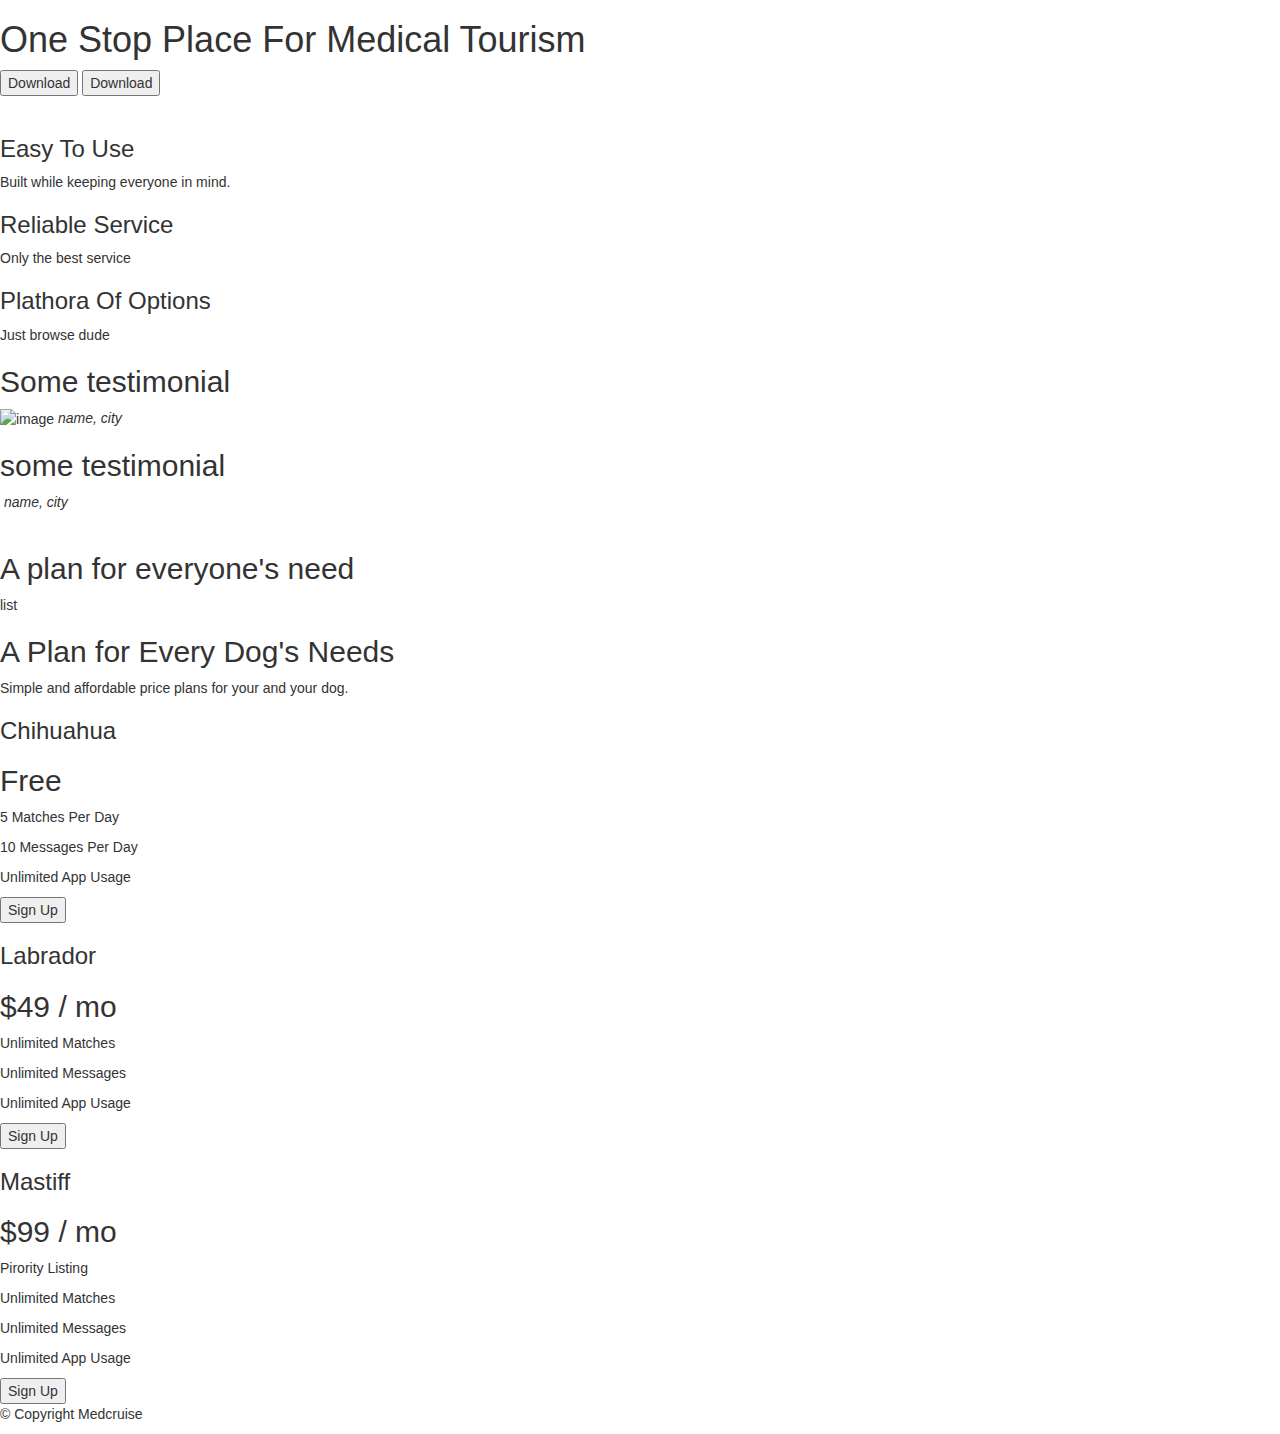
==== index.html @ b27ee111 "skeleton ready" ====
<!DOCTYPE html>
<html>
<head>
    <meta charset="utf-8">
    <title>MediCruise</title>
    <link rel="stylesheet" href="https://cdn.jsdelivr.net/npm/bootstrap@3.3.7/dist/css/bootstrap.min.css" integrity="sha384-BVYiiSIFeK1dGmJRAkycuHAHRg32OmUcww7on3RYdg4Va+PmSTsz/K68vbdEjh4u" crossorigin="anonymous">
    <link rel="stylesheet" href="https://cdn.jsdelivr.net/npm/bootstrap@3.3.7/dist/css/bootstrap-theme.min.css" integrity="sha384-rHyoN1iRsVXV4nD0JutlnGaslCJuC7uwjduW9SVrLvRYooPp2bWYgmgJQIXwl/Sp" crossorigin="anonymous">
    <link rel="stylesheet" href="css/style.css">
</head>
<body>
    <section id="title">
        <!--Nav Bar-->





        <!--Title-->

        <div>
            <h1>One Stop Place For Medical Tourism</h1>
            <button type="button">Download</button>
            <button type="button">Download</button>
        </div>
        <div>
            <img src="" alt="">
        </div>
    </section>

    <section id="features">

        <h3>Easy To Use</h3>
        <p>Built while keeping everyone in mind.</p>

        <h3>Reliable Service</h3>
        <p>Only the best service</p>

        <h3>Plathora Of Options</h3>
        <p>Just browse dude</p>
    </section>

    <!--Testimonials-->

    <section id="testimonials">

        <h2>Some testimonial</h2>
        <img src="" alt="image">
        <em>name, city</em>

        <h2>some testimonial</h2>
        <img class="testimonial-image" src="">
        <em>name, city</em>
    </section>

    <!--Press-->

    <section id="press">
        <img src="" alt="">
        <img src="" alt="">
        <img src="" alt="">
        <img src="" alt="">
        <img src="" alt="">
        
    </section>

<!--pricing-->

<section id="pricing">

    <h2>A plan for everyone's need</h2>
    <p>list </p>
</section>
<!--cta-->
<section id="cta">
    <h2>A Plan for Every Dog's Needs</h2>
    <p>Simple and affordable price plans for your and your dog.</p>


    <h3>Chihuahua</h3>
    <h2>Free</h2>
    <p>5 Matches Per Day</p>
    <p>10 Messages Per Day</p>
    <p>Unlimited App Usage</p>
    <button type="button">Sign Up</button>


    <h3>Labrador</h3>
    <h2>$49 / mo</h2>
    <p>Unlimited Matches</p>
    <p>Unlimited Messages</p>
    <p>Unlimited App Usage</p>
    <button type="button">Sign Up</button>


    <h3>Mastiff</h3>
    <h2>$99 / mo</h2>
    <p>Pirority Listing</p>
    <p>Unlimited Matches</p>
    <p>Unlimited Messages</p>
    <p>Unlimited App Usage</p>
    <button type="button">Sign Up</button>

<!--footer-->
<footer id="footer">
    <p>© Copyright Medcruise</p>
</footer>
    <script src="https://cdn.jsdelivr.net/npm/bootstrap@3.3.7/dist/js/bootstrap.min.js" integrity="sha384-Tc5IQib027qvyjSMfHjOMaLkfuWVxZxUPnCJA7l2mCWNIpG9mGCD8wGNIcPD7Txa" crossorigin="anonymous"></script>
</body>

</html>
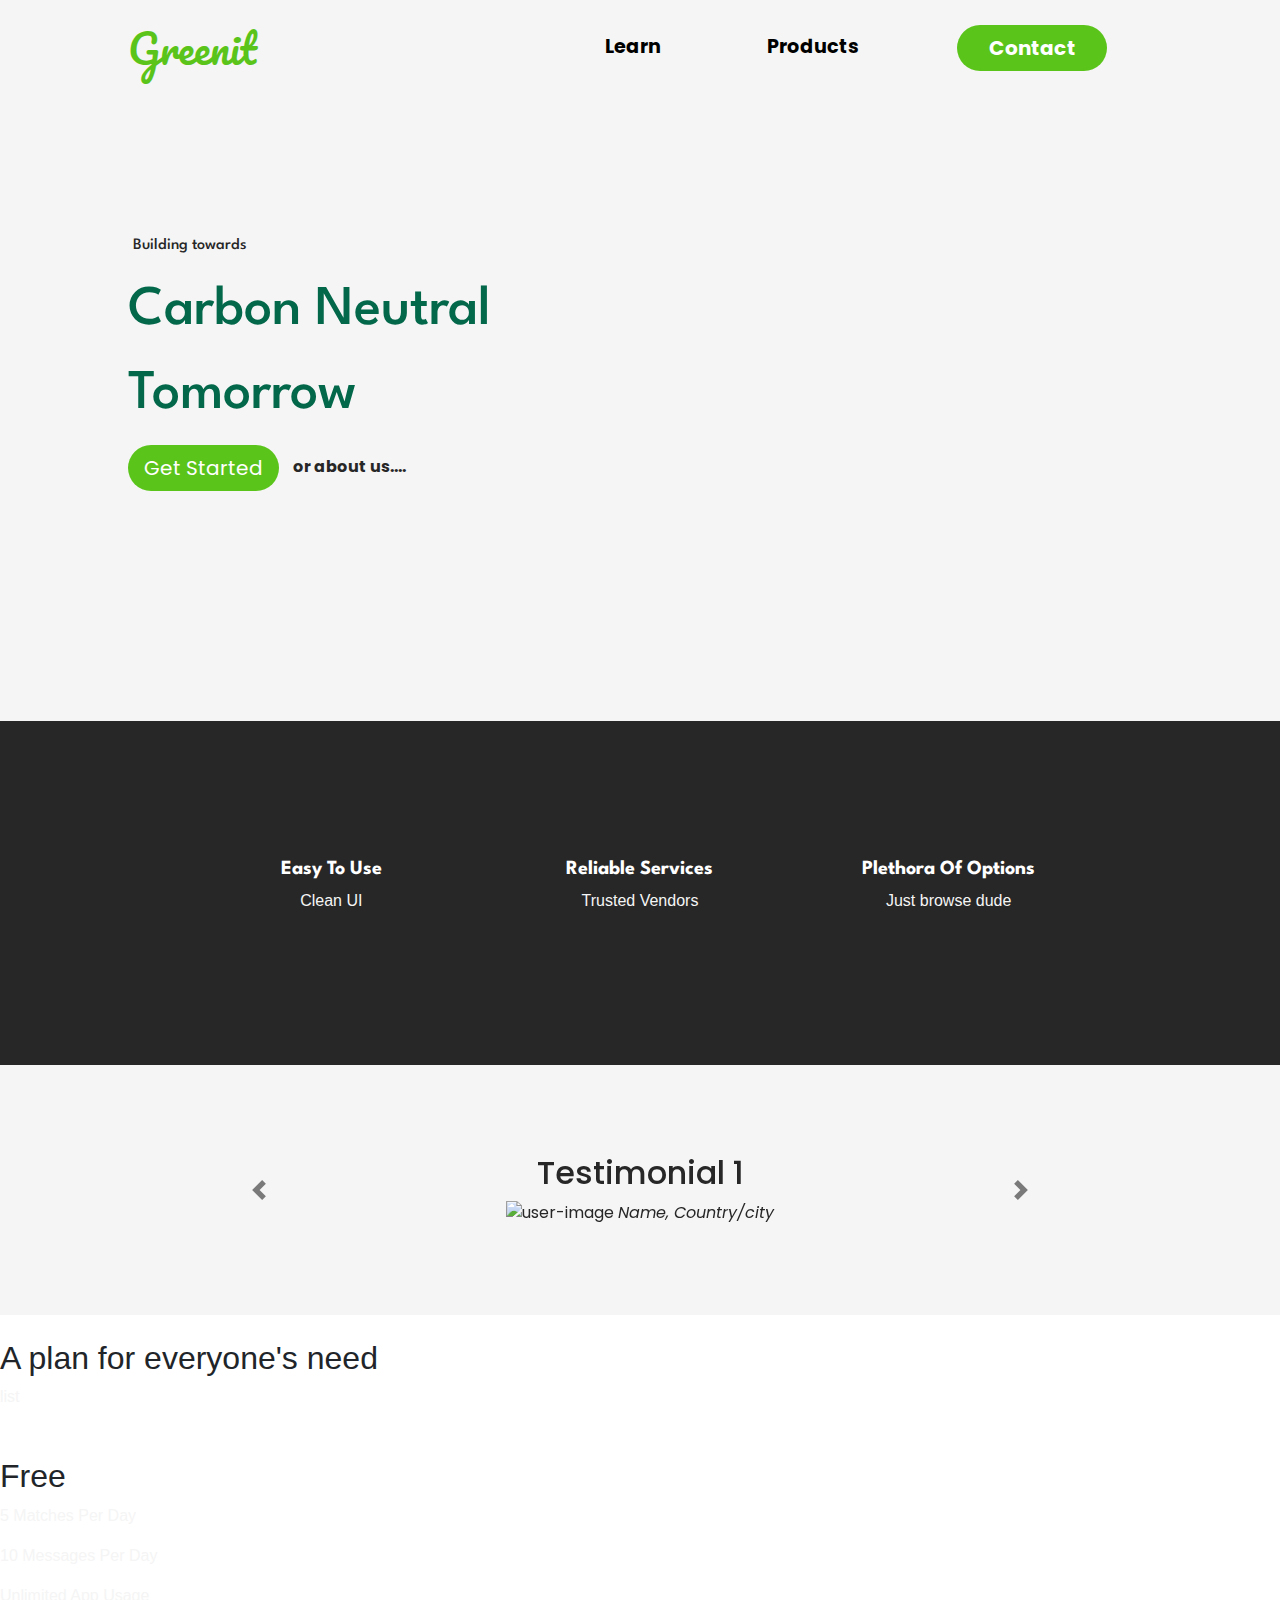
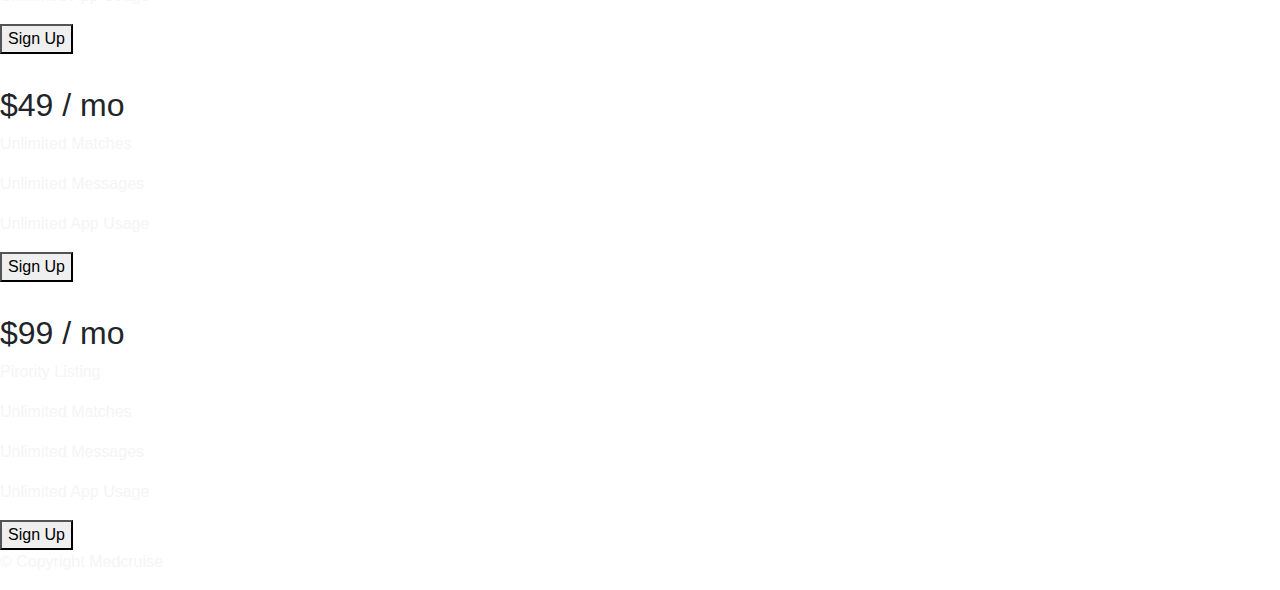
==== commit 5f110a7c: "login, signup , contact , index modified" ====
--- a/index.html
+++ b/index.html
@@ -1,56 +1,117 @@
 <!DOCTYPE html>
 <html>
+
 <head>
     <meta charset="utf-8">
-    <title>MediCruise</title>
-    <link rel="stylesheet" href="https://cdn.jsdelivr.net/npm/bootstrap@3.3.7/dist/css/bootstrap.min.css" integrity="sha384-BVYiiSIFeK1dGmJRAkycuHAHRg32OmUcww7on3RYdg4Va+PmSTsz/K68vbdEjh4u" crossorigin="anonymous">
-    <link rel="stylesheet" href="https://cdn.jsdelivr.net/npm/bootstrap@3.3.7/dist/css/bootstrap-theme.min.css" integrity="sha384-rHyoN1iRsVXV4nD0JutlnGaslCJuC7uwjduW9SVrLvRYooPp2bWYgmgJQIXwl/Sp" crossorigin="anonymous">
-    <link rel="stylesheet" href="css/style.css">
+    <title>Greenit</title>
+    <link rel="stylesheet" href="https://cdn.jsdelivr.net/npm/bootstrap@4.4.1/dist/css/bootstrap.min.css"
+        integrity="sha384-Vkoo8x4CGsO3+Hhxv8T/Q5PaXtkKtu6ug5TOeNV6gBiFeWPGFN9MuhOf23Q9Ifjh" crossorigin="anonymous">
+    <link rel="stylesheet" href="css/styles.css">
+    <link rel="preconnect" href="https://fonts.googleapis.com">
+<link rel="preconnect" href="https://fonts.gstatic.com" crossorigin>
+<link href="https://fonts.googleapis.com/css2?family=League+Spartan:wght@600&family=Pacifico&family=Poppins&display=swap" rel="stylesheet">
 </head>
+
 <body>
     <section id="title">
-        <!--Nav Bar-->
+        <div class="container-fluid">
+            <!--Nav Bar-->
+            <nav class="navbar navbar-expand-lg">
+                <a class="navbar-brand nvbrnd" href="index.html">Greenit</a>
+                <button class="navbar-toggler" type="button" data-bs-toggle="collapse"
+                    data-bs-target="navbarTogglerDemo01" aria-controls="navbarTogglerDemo01" aria-expanded="false"
+                    aria-label="Toggle navigation">
+                    <span class="navbar-toggler-icon"></span>
+                </button>
+                <div class="collapse navbar-collapse" id="navbarTogglerDemo01">
+                    <ul class="navbar-nav ml-auto">
+                        <li class="nav-item">
+                            <a class="nav-link learnnav" href="#footer">Learn</a>
+                        </li>
+                        <li class="nav-item">
+                            <a class="nav-link productnav" href="">Products</a>
+                        </li>
+                        <li class="nav-item">
+                            <button type="button" class="btn btn-outline-dark btn-lg contact-btn">
+                               <a href="contact.html" style="text-decoration: none; color: white;"> Contact</a>
+                               </button>
+                            
+                        </li>
+                    </ul>
+                </div>
+            </nav>
 
 
 
 
+            <!--Title-->
 
-        <!--Title-->
+            <div class="row">
+                <div class="col-lg-6">
+                    <h6 class="btw">Building towards</h4>
+                    <h1>Carbon Neutral Tomorrow</h1>
+                    <button type="button" class="btn btn-outline-dark btn-lg download-btn">
+                    <a href="signup.html" style="color: white; text-decoration:none ;"> Get Started</a>
+                    </button>
+                    <a class="learnmore" href="">or about us....</a>
+                </div>
 
-        <div>
-            <h1>One Stop Place For Medical Tourism</h1>
-            <button type="button">Download</button>
-            <button type="button">Download</button>
-        </div>
-        <div>
-            <img src="" alt="">
+                <div class="col-lg-6">
+                    <img class="title-img" src="" alt="">
+                </div>
+            </div>
         </div>
     </section>
 
+    <!--features-->
     <section id="features">
-
+<div class="row">
+    <div class="feature-box col-lg-4">
+        <i class="fa-solid fa-circle-check fa-4x icon"></i>
         <h3>Easy To Use</h3>
-        <p>Built while keeping everyone in mind.</p>
-
-        <h3>Reliable Service</h3>
-        <p>Only the best service</p>
-
-        <h3>Plathora Of Options</h3>
+        <p>Clean UI</p>
+</div>
+<div class="feature-box col-lg-4">
+    <i class="fa-solid fa-bullseye fa-4x icon"></i>
+        <h3>Reliable Services</h3>
+        <p>Trusted Vendors</p>
+        </div>
+        <div class="feature-box col-lg-4">
+            <i class="fa-solid fa-heart fa-4x icon"></i>
+        <h3>Plethora Of Options</h3>
         <p>Just browse dude</p>
+        </div>
     </section>
 
     <!--Testimonials-->
 
     <section id="testimonials">
 
-        <h2>Some testimonial</h2>
-        <img src="" alt="image">
-        <em>name, city</em>
+    <div id="testimonial-carousel" class="carousel slide" data-ride="false">
+      <div class="carousel-inner">
+        <div class="carousel-item active">
+          <h2>Testimonial 1</h2>
+          <img class="testimonial-img" src="" alt="user-image">
+          <em>Name, Country/city</em>
+        </div>
+        <div class="carousel-item">
+          <h2 class="testimonial-text">Testimonial 2</h2>
+          <img class="testimonial-img" src="" alt="user-image">
+          <em>Name, Country/city</em>
+        </div>
+      </div>
+      <a class="carousel-control-prev" href="#testimonial-carousel" role="button" data-slide="prev">
+        <span class="carousel-control-prev-icon"></span>
+      </a>
+      <a class="carousel-control-next" href="#testimonial-carousel" role="button" data-slide="next">
+        <span class="carousel-control-next-icon"></span>
+      </a>
+    </div>
 
-        <h2>some testimonial</h2>
-        <img class="testimonial-image" src="">
-        <em>name, city</em>
-    </section>
+
+
+
+  </section>
 
     <!--Press-->
 
@@ -60,51 +121,59 @@
         <img src="" alt="">
         <img src="" alt="">
         <img src="" alt="">
-        
+
     </section>
 
-<!--pricing-->
+    <!--pricing-->
 
-<section id="pricing">
+    <section id="pricing">
 
-    <h2>A plan for everyone's need</h2>
-    <p>list </p>
-</section>
-<!--cta-->
-<section id="cta">
-    <h2>A Plan for Every Dog's Needs</h2>
-    <p>Simple and affordable price plans for your and your dog.</p>
+        <h2>A plan for everyone's need</h2>
+        <p>list </p>
+    </section>
+    <!--cta-->
+    <section id="cta">
+    
 
 
-    <h3>Chihuahua</h3>
-    <h2>Free</h2>
-    <p>5 Matches Per Day</p>
-    <p>10 Messages Per Day</p>
-    <p>Unlimited App Usage</p>
-    <button type="button">Sign Up</button>
+        <h3>Chihuahua</h3>
+        <h2>Free</h2>
+        <p>5 Matches Per Day</p>
+        <p>10 Messages Per Day</p>
+        <p>Unlimited App Usage</p>
+        <button type="button">Sign Up</button>
 
 
-    <h3>Labrador</h3>
-    <h2>$49 / mo</h2>
-    <p>Unlimited Matches</p>
-    <p>Unlimited Messages</p>
-    <p>Unlimited App Usage</p>
-    <button type="button">Sign Up</button>
+        <h3>Labrador</h3>
+        <h2>$49 / mo</h2>
+        <p>Unlimited Matches</p>
+        <p>Unlimited Messages</p>
+        <p>Unlimited App Usage</p>
+        <button type="button">Sign Up</button>
 
 
-    <h3>Mastiff</h3>
-    <h2>$99 / mo</h2>
-    <p>Pirority Listing</p>
-    <p>Unlimited Matches</p>
-    <p>Unlimited Messages</p>
-    <p>Unlimited App Usage</p>
-    <button type="button">Sign Up</button>
+        <h3>Mastiff</h3>
+        <h2>$99 / mo</h2>
+        <p>Pirority Listing</p>
+        <p>Unlimited Matches</p>
+        <p>Unlimited Messages</p>
+        <p>Unlimited App Usage</p>
+        <button type="button">Sign Up</button>
 
-<!--footer-->
-<footer id="footer">
-    <p>© Copyright Medcruise</p>
-</footer>
-    <script src="https://cdn.jsdelivr.net/npm/bootstrap@3.3.7/dist/js/bootstrap.min.js" integrity="sha384-Tc5IQib027qvyjSMfHjOMaLkfuWVxZxUPnCJA7l2mCWNIpG9mGCD8wGNIcPD7Txa" crossorigin="anonymous"></script>
+        <!--footer-->
+        <footer id="footer">
+            <p>© Copyright Medcruise</p>
+        </footer>
+        <script src="https://kit.fontawesome.com/85af5b9804.js" crossorigin="anonymous"></script>
+        <script src="https://code.jquery.com/jquery-3.4.1.slim.min.js"
+            integrity="sha384-J6qa4849blE2+poT4WnyKhv5vZF5SrPo0iEjwBvKU7imGFAV0wwj1yYfoRSJoZ+n" crossorigin="anonymous">
+        </script>
+        <script src="https://cdn.jsdelivr.net/npm/popper.js@1.16.0/dist/umd/popper.min.js"
+            integrity="sha384-Q6E9RHvbIyZFJoft+2mJbHaEWldlvI9IOYy5n3zV9zzTtmI3UksdQRVvoxMfooAo" crossorigin="anonymous">
+        </script>
+        <script src="https://cdn.jsdelivr.net/npm/bootstrap@4.4.1/dist/js/bootstrap.min.js"
+            integrity="sha384-wfSDF2E50Y2D1uUdj0O3uMBJnjuUD4Ih7YwaYd1iqfktj0Uod8GCExl3Og8ifwB6" crossorigin="anonymous">
+        </script>
 </body>
 
 </html>--- a/css/styles.css
+++ b/css/styles.css
@@ -0,0 +1,136 @@
+
+#title{
+    background-color:white;
+    color:#03674a;
+    
+}
+.container-fluid{
+    padding:1% 10% 18%;
+    background: url("images/bg.png");
+    background-size: 500px 500px;
+    background-repeat: no-repeat;
+    background-position: center;
+    background-size: cover;
+    background-color: whitesmoke;
+}
+/*navbar*/
+.navbar{
+    padding:0 0 15%;
+}
+
+.nav-item{
+    padding:0 45px;
+}
+.nav-link{
+    font-size:1.2rem;
+    font-family: 'Poppins', sans-serif;
+    font-weight: bold;
+}
+.learnnav{
+    color:black !important; 
+}
+.productnav{
+    color:black !important ;
+
+}
+.contactnav{
+    color:white !important;
+}
+.nav-link:hover{
+    color:#5bc41b !important;
+}
+.navbar-brand{
+    font-size:2.5rem;
+    font-family:'Pacifico', cursive;
+    color:#5bc41b !important;
+}
+/*body*/
+.btw{
+    padding:0 0 1% 1%;
+    color:#272727;
+    font-family: 'League Spartan' , sans-serif;
+}
+h1{
+    font-family:'League Spartan', sans-serif;
+    line-height:1.5;
+    font-size:3.5rem;
+}
+.download-btn{
+    border-radius: 100px;
+    border: 0px;
+    font-family: 'Poppins', sans-serif;
+    background-color:#5bc41b;
+    color:white;
+}
+.contact-btn{
+    border:0px;
+    font-family:'Poppins', sans-serif;
+    font-weight: bold;
+    border-radius: 30px;
+    background-color: #5bc41b;
+    color:white;
+    justify-content: center;
+    height: auto;
+    width: 150px;
+}
+.contact-btn:hover{
+    background-color: #03674a;
+}
+.download-btn:hover{
+    color:white;
+    background-color: #03674a;
+}
+.learnmore{
+    font-family: 'Poppins',sans-serif;
+    padding:0 0 0 2%;
+    color:#272727;
+    font-weight:bold;
+    text-decoration: none;
+
+}
+.learnmore:hover{
+    text-decoration: none;
+    color:#5bc41b;
+}
+
+/*features*/
+
+#features{
+    padding:7% 15%;
+    position: relative;
+    background-color: #272727;
+}
+.feature-box{
+    text-align: center;
+    padding:5%;
+}
+.icon{
+    color:#5bc41b;
+    margin-bottom:1rem;
+}
+.icon:hover{
+    color:#cbddd1;
+}
+h3{
+    font-family: 'League Spartan', sans-serif;
+    font-weight: bold;
+    font-size: 1.25rem;
+    color:white;
+}
+p{
+    color:whitesmoke;
+}
+
+/*testimonials*/
+#testimonials{
+    padding:7% 15%;
+    text-align:center;
+    background-color: whitesmoke;
+    color:#272727;
+    font-family: 'Poppins', sans-serif;
+
+}
+.carousel-control-next,
+.carousel-control-prev{
+    filter: invert(100%);
+}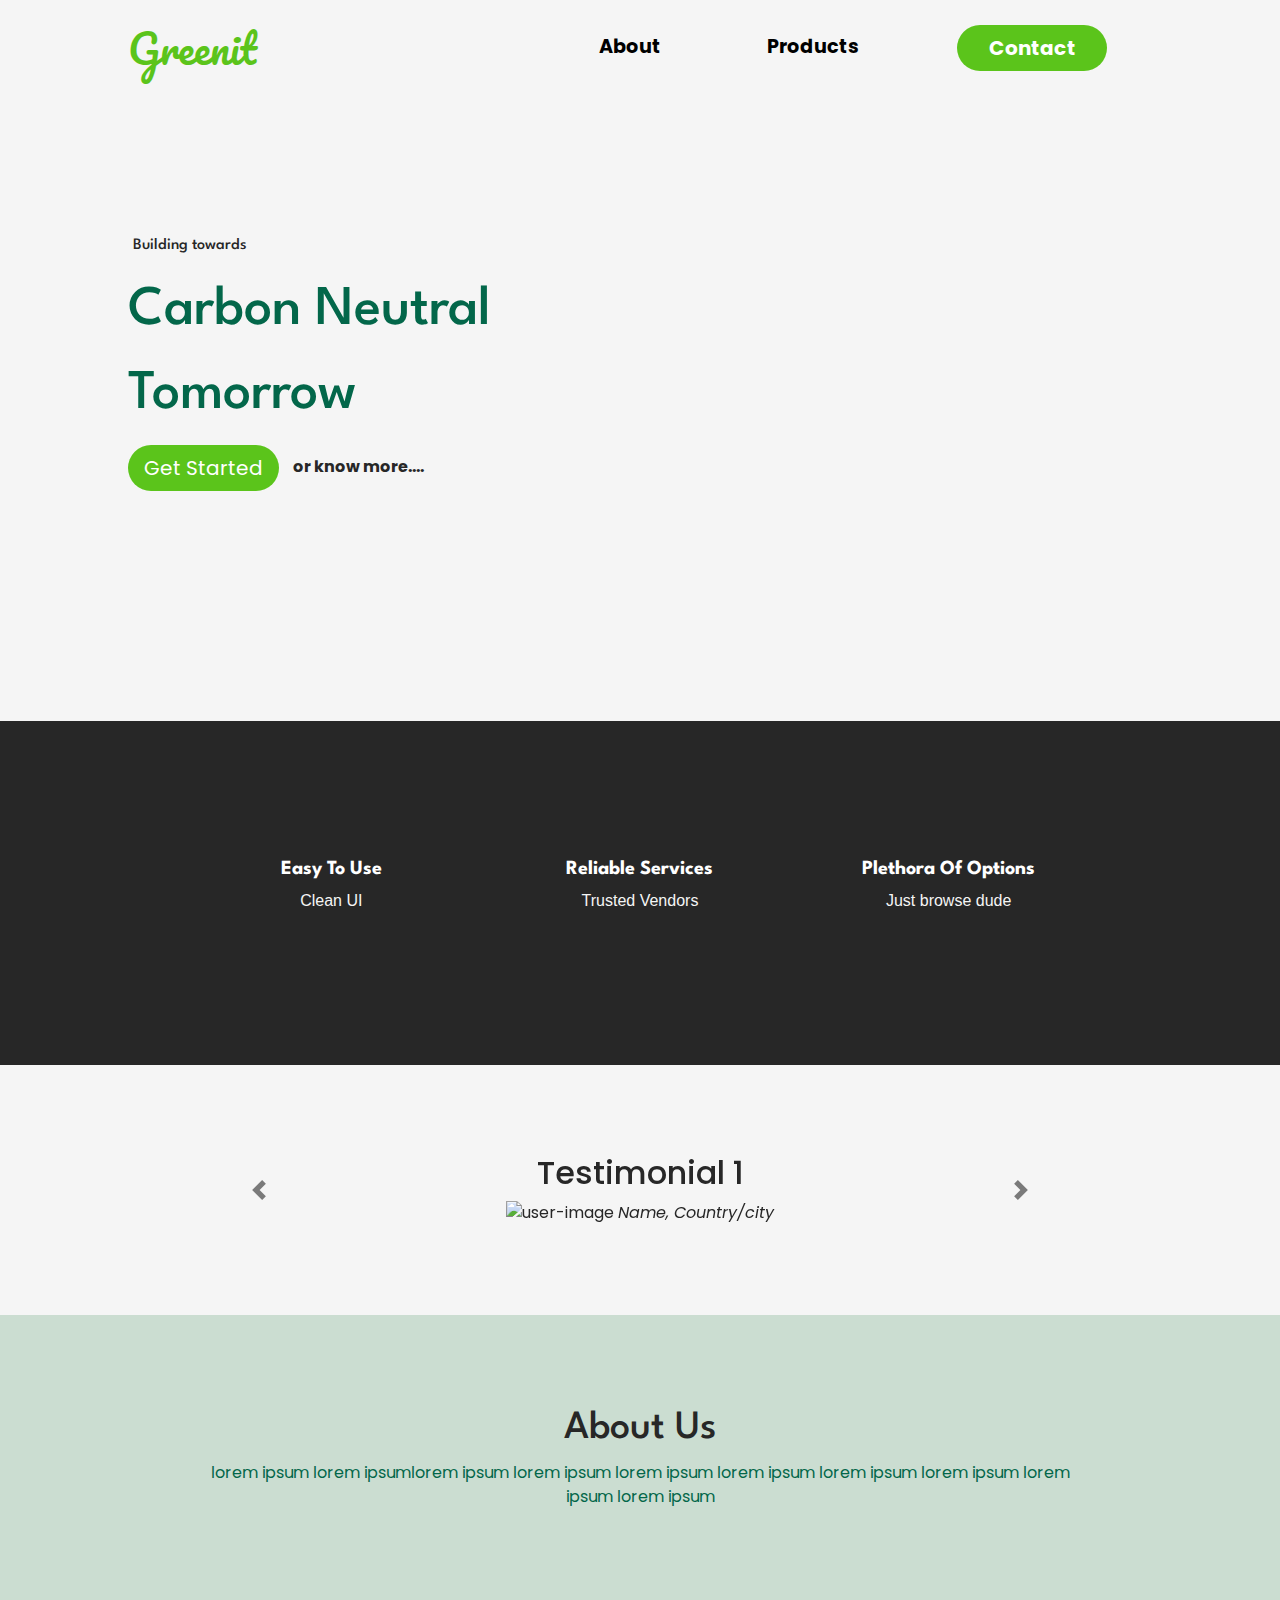
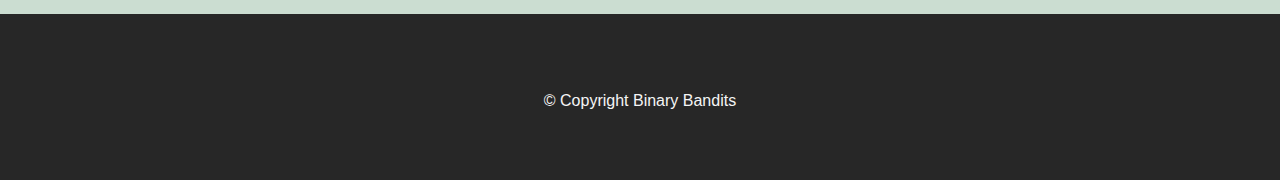
==== commit 38875d9f: "Merge branch 'stage'" ====
--- a/index.html
+++ b/index.html
@@ -26,7 +26,7 @@
                 <div class="collapse navbar-collapse" id="navbarTogglerDemo01">
                     <ul class="navbar-nav ml-auto">
                         <li class="nav-item">
-                            <a class="nav-link learnnav" href="#footer">Learn</a>
+                            <a class="nav-link learnnav" href="#about-us">About</a>
                         </li>
                         <li class="nav-item">
                             <a class="nav-link productnav" href="">Products</a>
@@ -53,7 +53,7 @@
                     <button type="button" class="btn btn-outline-dark btn-lg download-btn">
                     <a href="signup.html" style="color: white; text-decoration:none ;"> Get Started</a>
                     </button>
-                    <a class="learnmore" href="">or about us....</a>
+                    <a class="learnmore" href="blog.html">or know more....</a>
                 </div>
 
                 <div class="col-lg-6">
@@ -67,17 +67,17 @@
     <section id="features">
 <div class="row">
     <div class="feature-box col-lg-4">
-        <i class="fa-solid fa-circle-check fa-4x icon"></i>
+        <i class="fa-solid fa-circle-check fa-3x icon"></i>
         <h3>Easy To Use</h3>
         <p>Clean UI</p>
 </div>
 <div class="feature-box col-lg-4">
-    <i class="fa-solid fa-bullseye fa-4x icon"></i>
+    <i class="fa-solid fa-bullseye fa-3x icon"></i>
         <h3>Reliable Services</h3>
         <p>Trusted Vendors</p>
         </div>
         <div class="feature-box col-lg-4">
-            <i class="fa-solid fa-heart fa-4x icon"></i>
+            <i class="fa-solid fa-heart fa-3x icon"></i>
         <h3>Plethora Of Options</h3>
         <p>Just browse dude</p>
         </div>
@@ -113,57 +113,24 @@
 
   </section>
 
-    <!--Press-->
-
-    <section id="press">
-        <img src="" alt="">
-        <img src="" alt="">
-        <img src="" alt="">
-        <img src="" alt="">
-        <img src="" alt="">
-
-    </section>
-
-    <!--pricing-->
-
-    <section id="pricing">
-
-        <h2>A plan for everyone's need</h2>
-        <p>list </p>
-    </section>
-    <!--cta-->
-    <section id="cta">
-    
-
-
-        <h3>Chihuahua</h3>
-        <h2>Free</h2>
-        <p>5 Matches Per Day</p>
-        <p>10 Messages Per Day</p>
-        <p>Unlimited App Usage</p>
-        <button type="button">Sign Up</button>
-
-
-        <h3>Labrador</h3>
-        <h2>$49 / mo</h2>
-        <p>Unlimited Matches</p>
-        <p>Unlimited Messages</p>
-        <p>Unlimited App Usage</p>
-        <button type="button">Sign Up</button>
-
-
-        <h3>Mastiff</h3>
-        <h2>$99 / mo</h2>
-        <p>Pirority Listing</p>
-        <p>Unlimited Matches</p>
-        <p>Unlimited Messages</p>
-        <p>Unlimited App Usage</p>
-        <button type="button">Sign Up</button>
+   <div class="about-us" id="about-us">
+    <h2>About Us</h2>
+    <p>lorem ipsum lorem ipsumlorem ipsum lorem ipsum lorem ipsum lorem ipsum lorem ipsum lorem ipsum lorem ipsum lorem ipsum</p>
+   </div>
 
         <!--footer-->
         <footer id="footer">
-            <p>© Copyright Medcruise</p>
+            <i class="fa-brands fa-facebook scl-icn fa-2x"></i>
+            <i class="fa-brands fa-instagram scl-icn fa-2x"></i>
+            <i class="fa-brands fa-twitter scl-icn fa-2x"></i>
+            <i class="fa-brands fa-github scl-icn fa-2x"></i>
+            <p>© Copyright Binary Bandits</p>
+    
         </footer>
+
+
+
+
         <script src="https://kit.fontawesome.com/85af5b9804.js" crossorigin="anonymous"></script>
         <script src="https://code.jquery.com/jquery-3.4.1.slim.min.js"
             integrity="sha384-J6qa4849blE2+poT4WnyKhv5vZF5SrPo0iEjwBvKU7imGFAV0wwj1yYfoRSJoZ+n" crossorigin="anonymous">
--- a/css/styles.css
+++ b/css/styles.css
@@ -133,4 +133,36 @@
 .carousel-control-next,
 .carousel-control-prev{
     filter: invert(100%);
+}
+/*about us*/
+.about-us{
+    background-color: #cbddd1;
+    text-align: center;
+    padding:7% 15%;
+
+}
+.about-us>h2{
+    font-family: 'League Spartan', sans-serif;
+    color:#272727;
+    font-size: 2.5rem;
+}
+.about-us>p{
+    font-family: 'Poppins', sans-serif;
+    color:#03674a;
+}
+/*footer*/
+
+#footer{
+    padding:4% 15%;
+    text-align:center;
+    background-color: #272727;
+    color:white;
+
+}
+.scl-icn{
+    padding:20px 15px;
+    color:#cbddd1;
+}
+.scl-icn:hover{
+    color:#5bc41b;
 }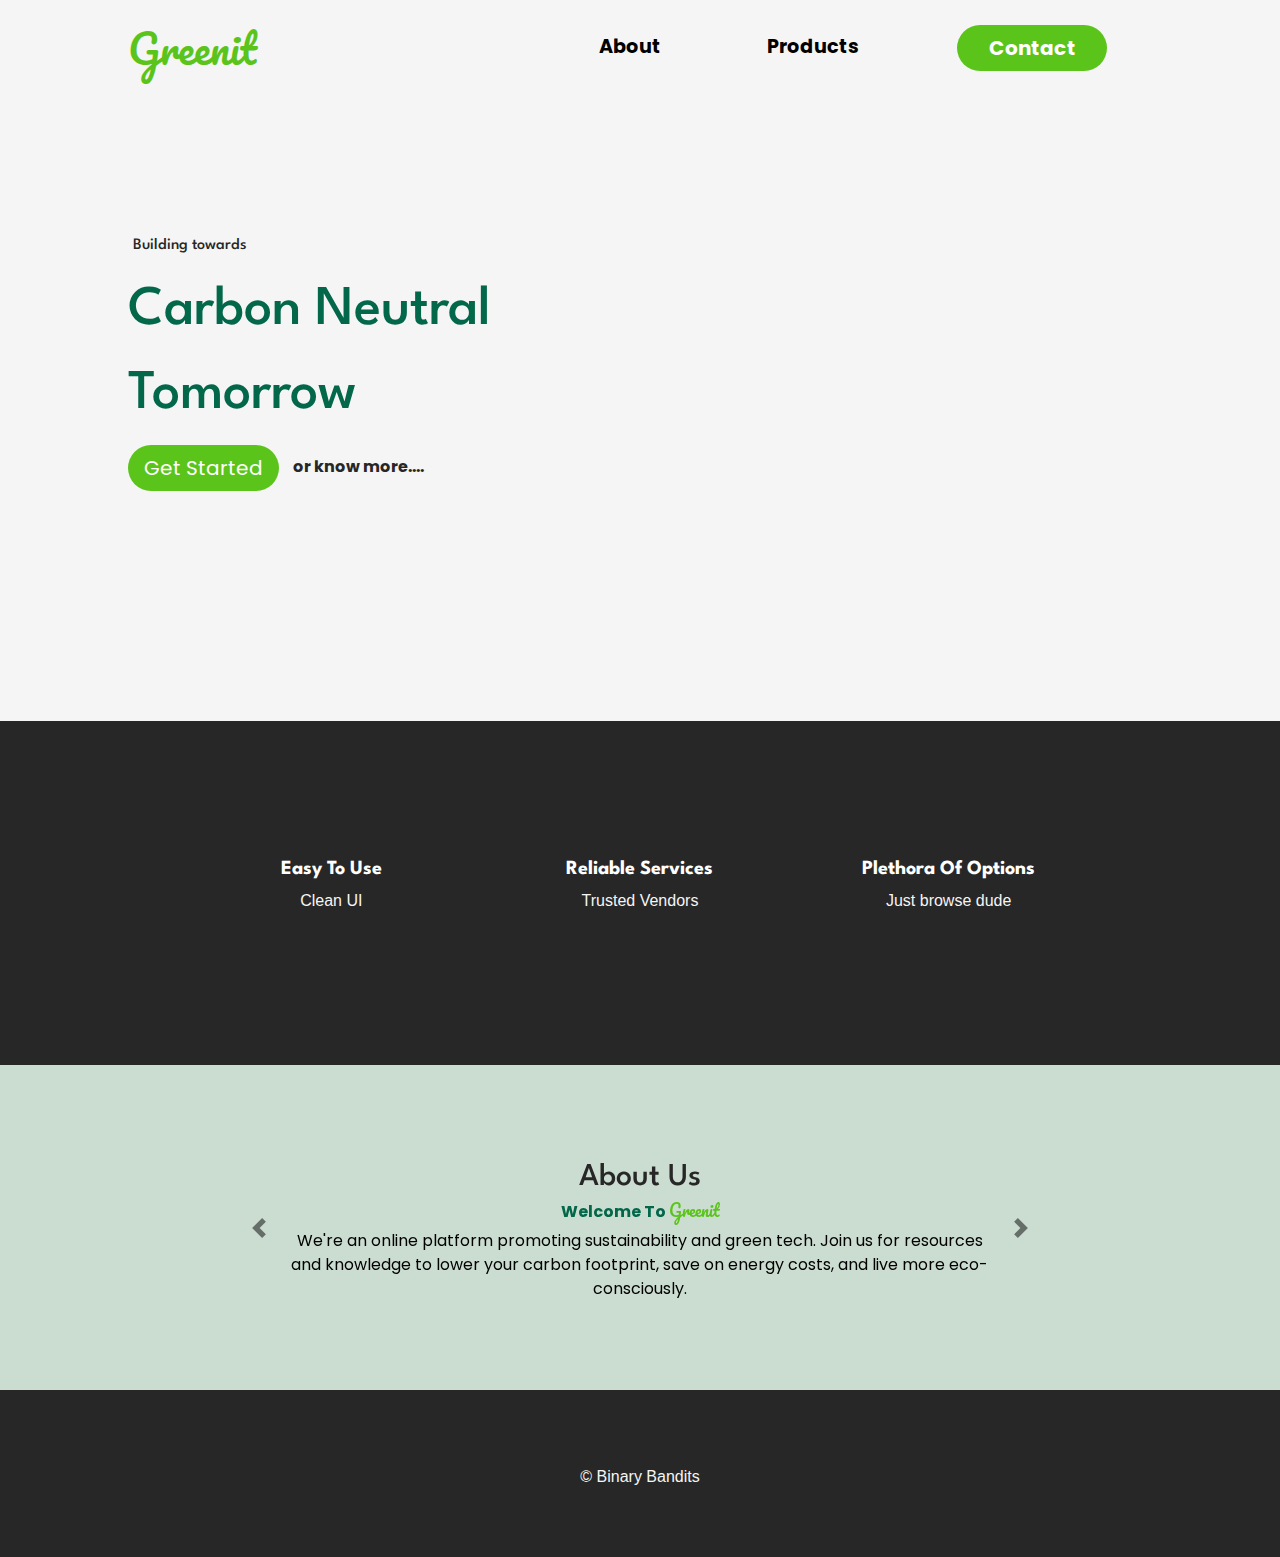
==== commit d726e698: "refactorXX" ====
--- a/index.html
+++ b/index.html
@@ -8,8 +8,10 @@
         integrity="sha384-Vkoo8x4CGsO3+Hhxv8T/Q5PaXtkKtu6ug5TOeNV6gBiFeWPGFN9MuhOf23Q9Ifjh" crossorigin="anonymous">
     <link rel="stylesheet" href="css/styles.css">
     <link rel="preconnect" href="https://fonts.googleapis.com">
-<link rel="preconnect" href="https://fonts.gstatic.com" crossorigin>
-<link href="https://fonts.googleapis.com/css2?family=League+Spartan:wght@600&family=Pacifico&family=Poppins&display=swap" rel="stylesheet">
+    <link rel="preconnect" href="https://fonts.gstatic.com" crossorigin>
+    <link
+        href="https://fonts.googleapis.com/css2?family=League+Spartan:wght@600&family=Pacifico&family=Poppins&display=swap"
+        rel="stylesheet">
 </head>
 
 <body>
@@ -26,16 +28,16 @@
                 <div class="collapse navbar-collapse" id="navbarTogglerDemo01">
                     <ul class="navbar-nav ml-auto">
                         <li class="nav-item">
-                            <a class="nav-link learnnav" href="#about-us">About</a>
+                            <a class="nav-link learnnav" href="#testimonials">About</a>
                         </li>
                         <li class="nav-item">
-                            <a class="nav-link productnav" href="">Products</a>
+                            <a class="nav-link productnav" href="product.html">Products</a>
                         </li>
                         <li class="nav-item">
                             <button type="button" class="btn btn-outline-dark btn-lg contact-btn">
-                               <a href="contact.html" style="text-decoration: none; color: white;"> Contact</a>
-                               </button>
-                            
+                                <a href="contact.html" style="text-decoration: none; color: white;"> Contact</a>
+                            </button>
+
                         </li>
                     </ul>
                 </div>
@@ -49,11 +51,11 @@
             <div class="row">
                 <div class="col-lg-6">
                     <h6 class="btw">Building towards</h4>
-                    <h1>Carbon Neutral Tomorrow</h1>
-                    <button type="button" class="btn btn-outline-dark btn-lg download-btn">
-                    <a href="signup.html" style="color: white; text-decoration:none ;"> Get Started</a>
-                    </button>
-                    <a class="learnmore" href="blog.html">or know more....</a>
+                        <h1>Carbon Neutral Tomorrow</h1>
+                        <button type="button" class="btn btn-outline-dark btn-lg download-btn">
+                            <a href="signup.html" style="color: white; text-decoration:none ;"> Get Started</a>
+                        </button>
+                        <a class="learnmore" href="blog.html">or know more....</a>
                 </div>
 
                 <div class="col-lg-6">
@@ -65,22 +67,22 @@
 
     <!--features-->
     <section id="features">
-<div class="row">
-    <div class="feature-box col-lg-4">
-        <i class="fa-solid fa-circle-check fa-3x icon"></i>
-        <h3>Easy To Use</h3>
-        <p>Clean UI</p>
-</div>
-<div class="feature-box col-lg-4">
-    <i class="fa-solid fa-bullseye fa-3x icon"></i>
-        <h3>Reliable Services</h3>
-        <p>Trusted Vendors</p>
-        </div>
-        <div class="feature-box col-lg-4">
-            <i class="fa-solid fa-heart fa-3x icon"></i>
-        <h3>Plethora Of Options</h3>
-        <p>Just browse dude</p>
-        </div>
+        <div class="row">
+            <div class="feature-box col-lg-4">
+                <i class="fa-solid fa-circle-check fa-3x icon"></i>
+                <h3>Easy To Use</h3>
+                <p>Clean UI</p>
+            </div>
+            <div class="feature-box col-lg-4">
+                <i class="fa-solid fa-bullseye fa-3x icon"></i>
+                <h3>Reliable Services</h3>
+                <p>Trusted Vendors</p>
+            </div>
+            <div class="feature-box col-lg-4">
+                <i class="fa-solid fa-heart fa-3x icon"></i>
+                <h3>Plethora Of Options</h3>
+                <p>Just browse dude</p>
+            </div>
     </section>
 
     <!--Testimonials-->
@@ -90,56 +92,125 @@
     <div id="testimonial-carousel" class="carousel slide" data-ride="false">
       <div class="carousel-inner">
         <div class="carousel-item active">
-          <h2>Testimonial 1</h2>
-          <img class="testimonial-img" src="" alt="user-image">
-          <em>Name, Country/city</em>
+          
+             
+            <h2 class="about-head">About Us</h2>
+          <p  class="home-head"> Welcome To <span class="pacifico">Greenit</span></p>
+<p class="home">
+    We're an online platform promoting sustainability and green tech. Join us for resources and knowledge to lower your carbon footprint, save on energy costs, and live more eco-consciously.
+</p>
         </div>
         <div class="carousel-item">
-          <h2 class="testimonial-text">Testimonial 2</h2>
-          <img class="testimonial-img" src="" alt="user-image">
-          <em>Name, Country/city</em>
-        </div>
+          
+          
+          <h2 class="our-vis">Our Vision</h2>
+          <p class="home1">To become the one stop place for Green tech products and services in
+          the world. we aim to make Green tech products affordable and accessible.
+        </p>
+        </div>
+        <div class="carousel-item">
+            
+            
+            <h2 class="join-us">Join Us</h2>
+            <p class="home2">
+            Join us on this journey towards a more sustainable future.
+               
+          </p>
+          </div>
       </div>
-      <a class="carousel-control-prev" href="#testimonial-carousel" role="button" data-slide="prev">
+      <a class="carousel-control-prev cbtn" href="#testimonial-carousel" role="button" data-slide="prev">
         <span class="carousel-control-prev-icon"></span>
       </a>
-      <a class="carousel-control-next" href="#testimonial-carousel" role="button" data-slide="next">
+      <a class="carousel-control-next cbtn" href="#testimonial-carousel" role="button" data-slide="next">
         <span class="carousel-control-next-icon"></span>
       </a>
+    </div> 
+
+
+
+
+    </section>
+
+    <!-- <div class="about-us" id="about-us">
+
+        <div class="row">
+            <div class="col-md-5">
+                <img src="about us.png" alt="" width="25%">
+                <h2>About Us</h2>
+
+            </div>
+            <div class="col-md-6">
+                <p style="color: black;"> Welcome to Greenit. we
+                    are a team of passionate professionals committed to
+                    making a positive impact on the environment and promoting sustainability.
+
+                    Our company's mission is to help business
+                    es and individuals become more environmentally conscious and
+                    reduce their carbon footprint.
+                    we provide an extensive catalog of green tech products and services to our users along with some
+                    premium services.
+                </p>
+            </div>
+
+        </div>
+        <div class="row">
+            <div class="col-md-6">
+    
+    
+                <p style="color: black; padding: 20%"> Our vision is to become the one stop place for Green tech products and services in
+                    the world. we aim to make Green tech products affordable and accessible.
+                </p>
+            </div>
+            <div class="col-md-5">
+                <img src="vision.png" alt="" width="20%" style="padding-top: 25%;">
+                <h2>Our Vision</h2>
+    
+            </div>
+    
+        </div>
+        <div class="row">
+            <div class="col-md-5">
+                <img src="join us.png" alt="" width="25%">
+                <h2>Join Us</h2>
+    
+              
+            </div>
+            <div class="col-md-6">
+              
+                <p style="color: black; align-items: center; padding: 10px;" class="text-center">We are proud to be a part of the solution to environmental challenges, and we are committed to making a difference in the world. Join us on this
+                     journey towards a more sustainable future.
+                </p>
+            </div>
+    
+        </div>
+
     </div>
-
-
-
-
-  </section>
-
-   <div class="about-us" id="about-us">
-    <h2>About Us</h2>
-    <p>lorem ipsum lorem ipsumlorem ipsum lorem ipsum lorem ipsum lorem ipsum lorem ipsum lorem ipsum lorem ipsum lorem ipsum</p>
-   </div>
-
-        <!--footer-->
-        <footer id="footer">
-            <i class="fa-brands fa-facebook scl-icn fa-2x"></i>
-            <i class="fa-brands fa-instagram scl-icn fa-2x"></i>
-            <i class="fa-brands fa-twitter scl-icn fa-2x"></i>
-            <i class="fa-brands fa-github scl-icn fa-2x"></i>
-            <p>© Copyright Binary Bandits</p>
-    
-        </footer>
-
-
-
-
-        <script src="https://kit.fontawesome.com/85af5b9804.js" crossorigin="anonymous"></script>
-        <script src="https://code.jquery.com/jquery-3.4.1.slim.min.js"
-            integrity="sha384-J6qa4849blE2+poT4WnyKhv5vZF5SrPo0iEjwBvKU7imGFAV0wwj1yYfoRSJoZ+n" crossorigin="anonymous">
+    -->
+
+    
+
+    <!--footer-->
+    <footer id="footer">
+        <i class="fa-brands fa-facebook scl-icn fa-2x"></i>
+        <i class="fa-brands fa-instagram scl-icn fa-2x"></i>
+        <i class="fa-brands fa-twitter scl-icn fa-2x"></i>
+        <i class="fa-brands fa-github scl-icn fa-2x"></i>
+        <p clas="cpy">© Binary Bandits</p>
+
+    </footer>
+
+
+
+
+    <script src="https://kit.fontawesome.com/85af5b9804.js" crossorigin="anonymous"></script>
+    <script src="https://code.jquery.com/jquery-3.4.1.slim.min.js"
+        integrity="sha384-J6qa4849blE2+poT4WnyKhv5vZF5SrPo0iEjwBvKU7imGFAV0wwj1yYfoRSJoZ+n" crossorigin="anonymous">
         </script>
-        <script src="https://cdn.jsdelivr.net/npm/popper.js@1.16.0/dist/umd/popper.min.js"
-            integrity="sha384-Q6E9RHvbIyZFJoft+2mJbHaEWldlvI9IOYy5n3zV9zzTtmI3UksdQRVvoxMfooAo" crossorigin="anonymous">
+    <script src="https://cdn.jsdelivr.net/npm/popper.js@1.16.0/dist/umd/popper.min.js"
+        integrity="sha384-Q6E9RHvbIyZFJoft+2mJbHaEWldlvI9IOYy5n3zV9zzTtmI3UksdQRVvoxMfooAo" crossorigin="anonymous">
         </script>
-        <script src="https://cdn.jsdelivr.net/npm/bootstrap@4.4.1/dist/js/bootstrap.min.js"
-            integrity="sha384-wfSDF2E50Y2D1uUdj0O3uMBJnjuUD4Ih7YwaYd1iqfktj0Uod8GCExl3Og8ifwB6" crossorigin="anonymous">
+    <script src="https://cdn.jsdelivr.net/npm/bootstrap@4.4.1/dist/js/bootstrap.min.js"
+        integrity="sha384-wfSDF2E50Y2D1uUdj0O3uMBJnjuUD4Ih7YwaYd1iqfktj0Uod8GCExl3Og8ifwB6" crossorigin="anonymous">
         </script>
 </body>
 
--- a/css/styles.css
+++ b/css/styles.css
@@ -125,7 +125,7 @@
 #testimonials{
     padding:7% 15%;
     text-align:center;
-    background-color: whitesmoke;
+    background-color: #cbddd1;
     color:#272727;
     font-family: 'Poppins', sans-serif;
 
@@ -141,14 +141,60 @@
     padding:7% 15%;
 
 }
+
+.home{
+    color: black; width: 80%; text-align: center; margin: 5px auto auto auto;
+    font-family: 'Poppins', sans-serif;
+    
+
+
+}
+.home-head{
+    font-weight: bold;
+    color:#03674a;
+    width: 50%; 
+    text-align: center;
+    margin: 0 auto auto auto;
+}
+.pacifico{
+    font-family:'Pacifico', cursive;
+    color: #5bc41b;
+    font-weight: lighter;
+}
+.about-head{
+    font-family: 'League Spartan', sans-serif;
+    margin-bottom: 0;
+    margin-top: 5px;
+}
+.home1{
+    color: black; width: 80%; text-align: center; margin: auto;
+    font-family:'Poppins',sans-serif;
+}
+.join-us{
+    font-family: 'League Spartan', sans-serif;
+    margin-bottom: auto;
+}
+
+.home2{
+    color: black; width: 80%; text-align: center; margin: auto; 
+    font-family: 'Poppins', sans-serif;
+}
+.our-vis{
+    font-family: 'League Spartan', sans-serif;
+}
 .about-us>h2{
     font-family: 'League Spartan', sans-serif;
     color:#272727;
     font-size: 2.5rem;
+    margin-bottom: 10px;
 }
 .about-us>p{
     font-family: 'Poppins', sans-serif;
     color:#03674a;
+}
+
+.cbtn{
+    text-align: end;
 }
 /*footer*/
 
@@ -161,8 +207,11 @@
 }
 .scl-icn{
     padding:20px 15px;
-    color:#cbddd1;
+    color:whitesmoke;
 }
 .scl-icn:hover{
     color:#5bc41b;
+}
+.cpy{
+    font-size: small;
 }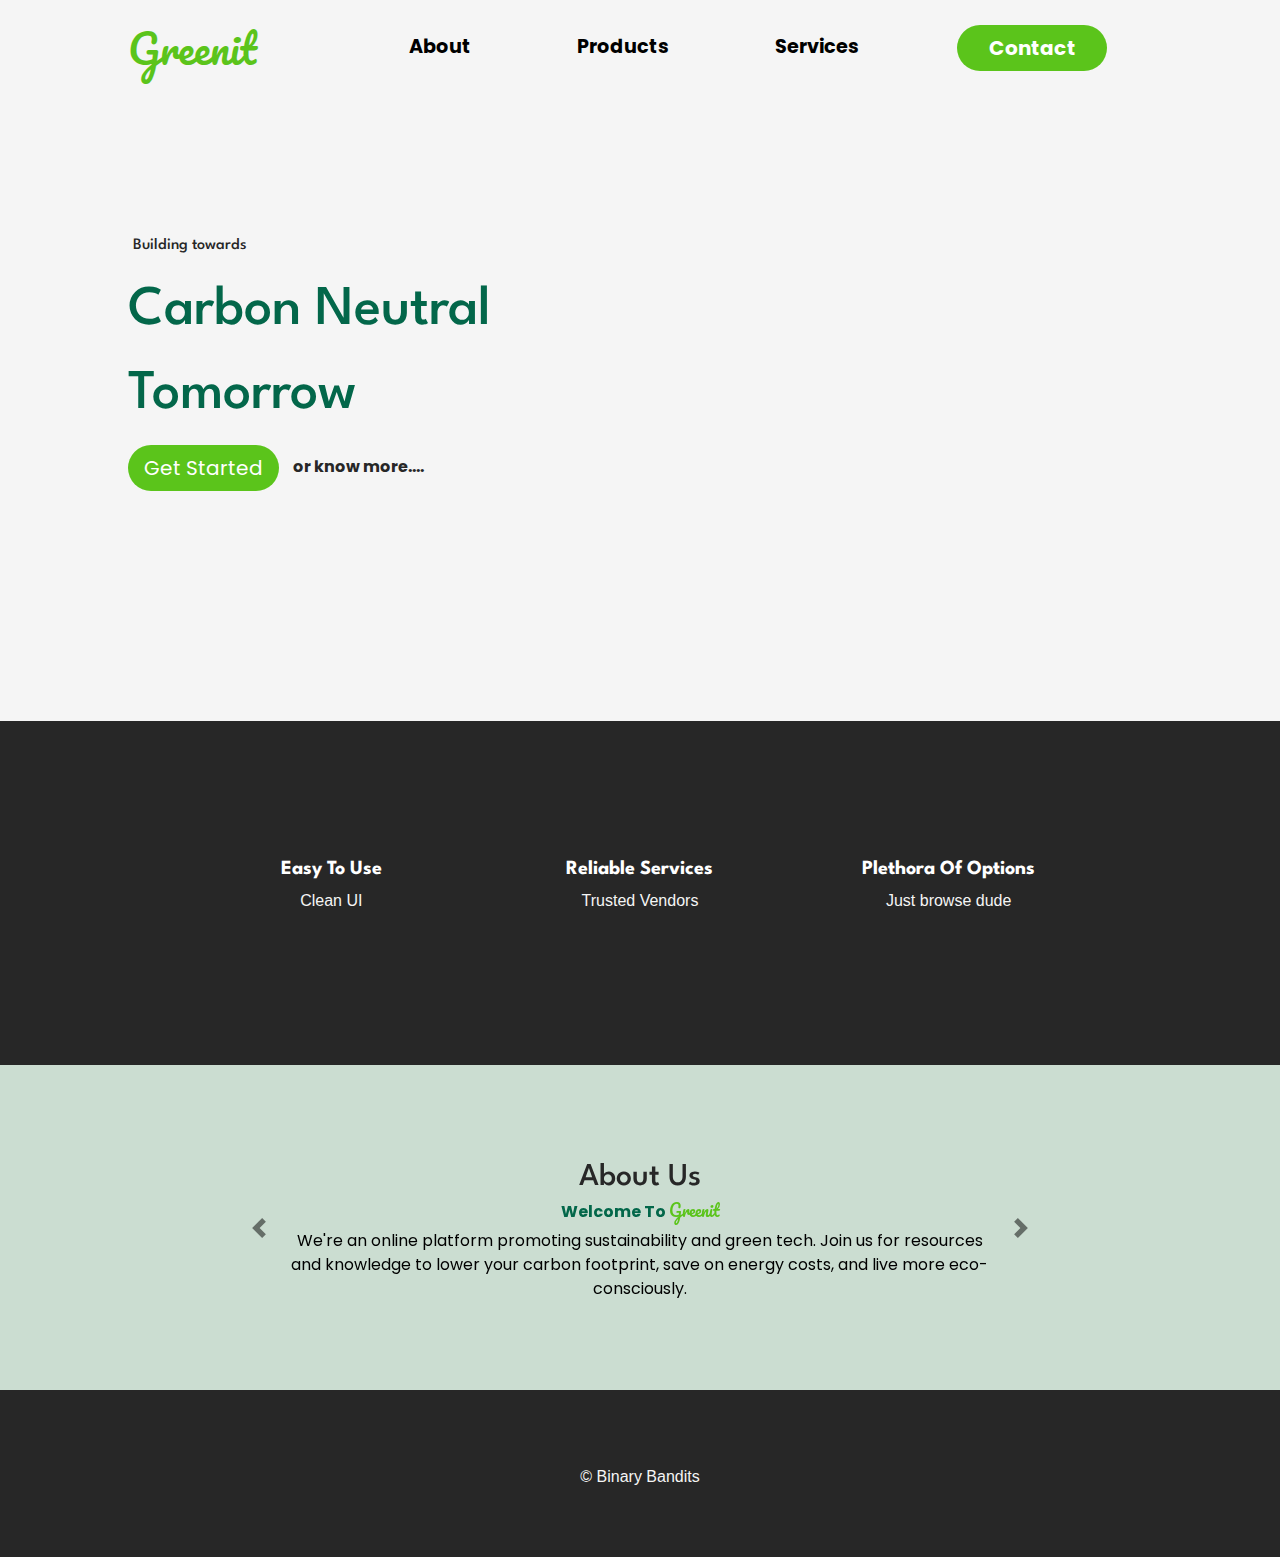
==== commit 53b2a8a0: "product service premium nav fin" ====
--- a/index.html
+++ b/index.html
@@ -32,6 +32,9 @@
                         </li>
                         <li class="nav-item">
                             <a class="nav-link productnav" href="product.html">Products</a>
+                        </li>
+                        <li class="nav-item">
+                            <a class="nav-link productnav" href="services.html">Services</a>
                         </li>
                         <li class="nav-item">
                             <button type="button" class="btn btn-outline-dark btn-lg contact-btn">
